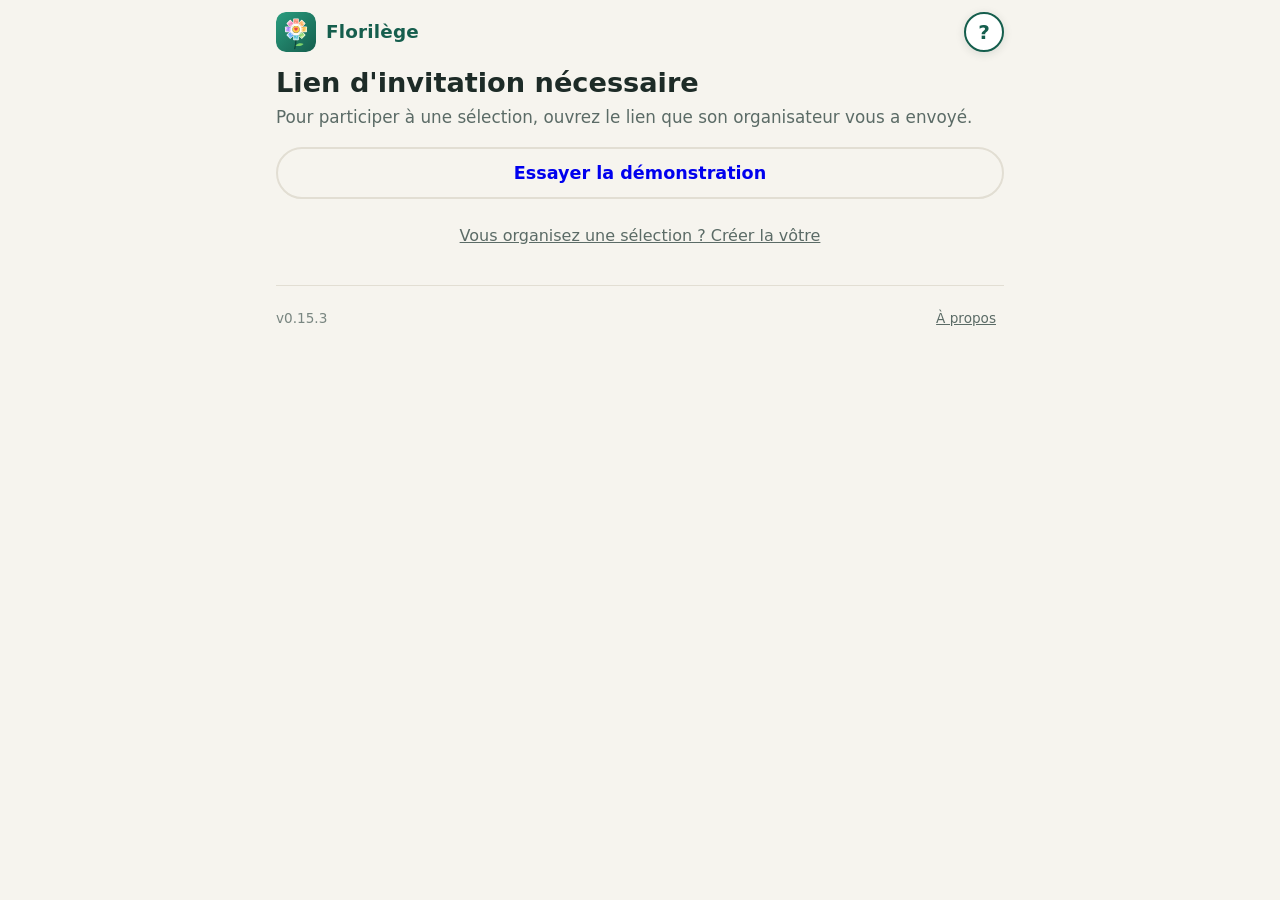
==== index.html @ 790e23e9 "Rechargement automatique quand une nouvelle version est en ligne (v0.15.3) Co-Authored-By: Claude Op" ====
<!doctype html>
<html lang="fr">
<head>
  <meta charset="utf-8">
  <meta name="viewport" content="width=device-width, initial-scale=1, viewport-fit=cover">
  <meta name="robots" content="noindex, nofollow">
  <meta name="theme-color" content="#155e4d">
  <meta name="apple-mobile-web-app-capable" content="yes">
  <meta name="apple-mobile-web-app-title" content="Florilège">
  <meta name="referrer" content="no-referrer">
  <title>Florilège</title>
  <!-- Florilège — © 2026 Cyrille Gindre — CGExcel — Licence MIT + BAL 1.0 (voir LICENSE). -->
  <link rel="icon" href="img/florilege-icone-32.png" sizes="32x32">
  <link rel="icon" href="img/florilege-icone.svg" type="image/svg+xml">
  <link rel="apple-touch-icon" href="img/florilege-icone-192.png">
  <link rel="manifest" href="manifest.json">
  <link rel="stylesheet" href="css/style.css?v=0.15.3">
  <script type="module" src="js/app.js?v=0.15.3"></script>
</head>
<body>
  <div id="app">
    <main class="ecran ecran-chargement">
      <img src="img/florilege-icone.svg" alt="" width="96" height="96" class="logo-chargement">
      <p>Chargement…</p>
    </main>
  </div>
  <noscript>Florilège a besoin de JavaScript pour fonctionner.</noscript>
</body>
</html>
---- css/style.css ----
/* Florilège — feuille de style commune.
   © 2026 Cyrille Gindre — CGExcel — Licence MIT + BAL 1.0 (voir LICENSE).
   Palette issue de l'icône : vert profond, jaune du cœur, rouge cœur, huit teintes des pétales. */

:root {
  --vert-fonce: #155e4d;
  --vert: #2a9d7f;
  --jaune: #ffc94a;
  --rouge: #e8434f;
  --corail: #ff6f61;
  --bleu: #3d8bfd;

  --fond: #f6f4ee;
  --surface: #ffffff;
  --texte: #1d2b27;
  --texte-doux: #5b6b66;
  --bord: #e2ded3;
  --ombre: 0 2px 10px rgba(20, 40, 35, .12);
  --scene: #1b2422;
  --rayon: 16px;
  color-scheme: light dark;
}

@media (prefers-color-scheme: dark) {
  :root {
    --fond: #101615;
    --surface: #1a2321;
    --texte: #eef2f0;
    --texte-doux: #a3b3ae;
    --bord: #2c3835;
    --ombre: 0 2px 10px rgba(0, 0, 0, .5);
    --scene: #0b0f0e;
    --vert: #3cbf9c;
  }
}

* { box-sizing: border-box; }

html, body {
  margin: 0;
  height: 100%;
  background: var(--fond);
  color: var(--texte);
  font: 16px/1.45 system-ui, -apple-system, "Segoe UI", Roboto, sans-serif;
  -webkit-text-size-adjust: 100%;
  overscroll-behavior: none;
}

button { font: inherit; color: inherit; cursor: pointer; touch-action: manipulation; }
button:disabled { cursor: default; opacity: .35; }
:focus-visible { outline: 3px solid var(--jaune); outline-offset: 2px; }
h1 { font-size: 1.7rem; margin: .4em 0 .1em; }
h2 { font-size: 1.1rem; margin: 1.4em 0 .6em; }

.ecran {
  max-width: 760px;
  margin: 0 auto;
  padding: max(12px, env(safe-area-inset-top)) max(16px, env(safe-area-inset-right)) max(12px, env(safe-area-inset-bottom)) max(16px, env(safe-area-inset-left));
}

/* ---------------------------------------------------------------- boutons */

.btn-principal, .btn-secondaire {
  display: block;
  width: 100%;
  min-height: 52px;
  margin: 10px 0;
  border: 0;
  border-radius: 999px;
  font-weight: 700;
  font-size: 1.1rem;
}
.btn-principal { background: var(--vert-fonce); color: #fff; box-shadow: var(--ombre); }
a.btn-principal, a.btn-secondaire { display: flex; align-items: center; justify-content: center; text-decoration: none; box-sizing: border-box; }
.btn-principal:hover { background: #1b725e; }
.btn-principal.grand { min-height: 64px; font-size: 1.3rem; margin: 18px 0; }
.btn-secondaire { background: transparent; border: 2px solid var(--bord); }
@media (prefers-color-scheme: dark) {
  .btn-principal { background: var(--vert); color: #06261f; }
  .btn-principal:hover { background: #4fd1ad; }
}

.btn-lien {
  background: none;
  border: 0;
  padding: 10px 8px;
  min-height: 44px;
  color: var(--texte-doux);
  text-decoration: underline;
}

.btn-icone {
  width: 44px;
  height: 44px;
  flex: none;
  border: 0;
  border-radius: 50%;
  background: transparent;
  font-size: 1.8rem;
  line-height: 1;
}
.btn-icone:hover { background: rgba(127, 127, 127, .15); }

/* ---------------------------------------------------------------- accueil */

.ecran-chargement { min-height: 100dvh; display: grid; place-content: center; text-align: center; color: var(--texte-doux); }
.logo-chargement { animation: pulse 1.4s ease-in-out infinite; }
@keyframes pulse { 50% { transform: scale(.92); opacity: .7; } }

.entete { display: flex; align-items: center; gap: 10px; }
.entete .logo { border-radius: 10px; }
.entete-texte { flex: 1; min-width: 0; }
/* Bouton « ? » : aide, en haut à droite de chaque écran. */
.btn-aide {
  flex: none;
  width: 40px; height: 40px;
  border: 2px solid var(--vert-fonce);
  border-radius: 50%;
  background: var(--surface); color: var(--vert-fonce);
  font-size: 1.25rem; font-weight: 800; line-height: 1;
  box-shadow: var(--ombre);
}
.btn-aide:hover { background: var(--vert-fonce); color: #fff; }
@media (prefers-color-scheme: dark) { .btn-aide { border-color: var(--vert); color: var(--vert); } }
.marque { font-weight: 800; font-size: 1.15rem; color: var(--vert-fonce); letter-spacing: .01em; }
.sous-titre { font-size: .85rem; color: var(--texte-doux); }
@media (prefers-color-scheme: dark) { .marque { color: var(--vert); } }

.organiser { display: block; margin: 14px auto 0; }
.etapes { padding-left: 1.3em; margin: 16px 0; }
.etapes li { margin: 10px 0; }
.etapes a { color: var(--vert); font-weight: 600; }
.lien-demo { display: grid; place-items: center; text-decoration: none; margin-top: 18px; }
.pas-moi { font-size: .85rem; font-weight: 400; margin-left: 6px; padding: 4px 6px; min-height: 32px; vertical-align: middle; }
.identification { margin-top: 18px; }
.identification input {
  width: 100%;
  min-height: 56px;
  padding: 0 18px;
  border: 2px solid var(--bord);
  border-radius: 999px;
  background: var(--surface);
  color: var(--texte);
  font: inherit;
  font-size: 1.2rem;
}
.identification input:focus { outline: none; border-color: var(--vert); }
.identification input + input { margin-top: 10px; }
.phrase { margin: 0; color: var(--texte-doux); font-size: 1.05rem; }
.tout-fini { padding: 16px; border-radius: var(--rayon); background: var(--surface); box-shadow: var(--ombre); text-align: center; margin: 18px 0; }

.jauge { margin: 6px 0 4px; }
.jauge-texte { font-size: .95rem; margin-bottom: 6px; }
.jauge-barre { height: 12px; border-radius: 999px; background: var(--bord); overflow: hidden; }
.jauge-barre span {
  display: block;
  height: 100%;
  border-radius: inherit;
  background: linear-gradient(90deg, #ff6f61, #ff9a3d, #f4a623, #5cbf4a, #22a8c4, #3d8bfd, #8e5cf7, #e85aa7);
  background-size: 760px 100%;
  transition: width .6s ease;
}

.badges { display: flex; flex-wrap: wrap; align-items: center; gap: 8px; margin-top: 12px; }
.badges-titre { font-size: .9rem; color: var(--texte-doux); margin-right: 4px; }
.badge {
  width: 44px; height: 44px;
  padding: 0;
  display: grid; place-items: center;
  border-radius: 50%;
  background: var(--surface);
  border: 2px dashed var(--bord);
  font-size: 1.2rem;
  filter: grayscale(1);
  opacity: .45;
}
.badge.obtenu { filter: none; opacity: 1; border: 2px solid var(--jaune); }

/* Carte des ensembles : tuiles qui se colorient au fil de la progression. */
.carte {
  display: grid;
  grid-template-columns: repeat(auto-fill, minmax(140px, 1fr));
  gap: 12px;
}
.tuile {
  position: relative;
  display: flex;
  flex-direction: column;
  padding: 0 0 10px;
  border: 3px solid transparent;
  border-radius: var(--rayon);
  background: var(--surface);
  box-shadow: var(--ombre);
  text-align: left;
  overflow: hidden;
  transition: transform .15s;
}
.tuile:hover { transform: translateY(-2px); }
.tuile[data-statut="encours"] { border-color: var(--teinte); }
.tuile[data-statut="termine"] { border-color: var(--teinte); background: color-mix(in srgb, var(--teinte) 18%, var(--surface)); }
.tuile-image { position: relative; display: block; aspect-ratio: 4 / 3; background: var(--bord); overflow: hidden; }
.tuile-image img { position: absolute; inset: 0; width: 100%; height: 100%; object-fit: cover; display: block; }
.tuile[data-statut="vide"] .tuile-image img { filter: grayscale(.85) brightness(1.05); opacity: .8; }
.tuile-nom { padding: 8px 10px 4px; font-weight: 600; font-size: .95rem; line-height: 1.25; }
.tuile-barre { margin: 0 10px; height: 6px; border-radius: 999px; background: var(--bord); overflow: hidden; }
.tuile-barre span { display: block; height: 100%; background: var(--teinte); }
.tuile-etat { padding: 4px 10px 0; font-size: .8rem; color: var(--texte-doux); }
.tuile-coche {
  position: absolute; top: 8px; right: 8px;
  width: 30px; height: 30px; border-radius: 50%;
  display: grid; place-items: center;
  background: var(--teinte); color: #fff; font-weight: 800;
  box-shadow: var(--ombre);
}

.pied {
  display: flex; flex-wrap: wrap; align-items: center; justify-content: space-between; gap: 8px;
  margin-top: 28px; padding-top: 10px;
  border-top: 1px solid var(--bord);
  font-size: .85rem; color: var(--texte-doux);
}
.version { color: var(--texte-doux); opacity: .8; }
.synchro:not(:empty)::after { content: ' · '; color: var(--texte-doux); }
.synchro[data-statut="attente"] { color: #b7791f; }
.synchro[data-statut="horsligne"] { color: var(--rouge); }

/* ---------------------------------------------------------------- examen d'un ensemble */

.ecran-tri {
  height: 100dvh;
  display: flex;
  flex-direction: column;
  padding-bottom: max(10px, env(safe-area-inset-bottom));
  overflow: hidden;
}
.tri-entete { display: flex; align-items: center; gap: 8px; }
.tri-entete .selecteur-mode { margin-top: 0; flex: 0 1 300px; }
/* Téléphone : bouton Accueil réduit à 🏠 pour garder le nom de l'ensemble et les modes sur une seule ligne. */
@media (max-width: 560px) {
  .libelle-accueil { display: none; }
  .btn-accueil { padding: 0 6px; }
  .icone-mode { display: none; }
  .tri-entete .selecteur-mode { flex: 0 1 220px; }
  .tri-entete .selecteur-mode button { font-size: .82rem; padding: 0 4px; }
  .ligne-modes { gap: 0 12px; }
  .option-tri { font-size: .85rem; }
}
.tri-entete .selecteur-mode button { padding: 0 8px; }

.tri-infos { flex: 1; min-width: 0; }
.tri-titre { font-weight: 700; white-space: nowrap; overflow: hidden; text-overflow: ellipsis; }
.tri-compteur { font-size: .85rem; color: var(--texte-doux); font-variant-numeric: tabular-nums; }
.btn-accueil {
  flex: none;
  min-height: 44px;
  padding: 0 14px;
  border: 0;
  border-radius: 999px;
  background: var(--vert-fonce);
  color: #fff;
  font-weight: 700;
  white-space: nowrap;
  box-shadow: var(--ombre);
}
.btn-accueil:hover { background: #1b725e; }
.btn-accueil { display: flex; align-items: center; gap: 8px; padding: 0 14px 0 6px; }
.logo-accueil { border-radius: 8px; flex: none; }
@media (prefers-color-scheme: dark) { .btn-accueil { background: var(--vert); color: #06261f; } }

/* Sélecteur des trois modes d'affichage */
.ligne-modes { display: flex; flex-wrap: wrap; align-items: center; gap: 0 16px; margin-top: 4px; }
.option-tri {
  display: flex; align-items: center; gap: 6px;
  min-height: 40px;
  font-size: .9rem; font-weight: 600; color: var(--texte-doux);
  white-space: nowrap; cursor: pointer;
}
.option-tri[hidden] { display: none; }
.option-tri input { width: 20px; height: 20px; accent-color: var(--vert-fonce); }
.selecteur-mode {
  display: flex;
  margin-top: 10px;
  padding: 3px;
  border-radius: 999px;
  background: var(--bord);
}
.selecteur-mode button {
  flex: 1;
  min-height: 40px;
  padding: 0 6px;
  border: 0;
  border-radius: 999px;
  background: transparent;
  font-size: .9rem;
  font-weight: 600;
  white-space: nowrap;
  color: var(--texte-doux);
}
.selecteur-mode button[aria-selected="true"] { background: var(--surface); color: var(--texte); box-shadow: var(--ombre); }
.tri-stats { display: flex; flex-wrap: wrap; gap: 6px; margin-top: 8px; }
.pilule {
  padding: 3px 10px;
  border-radius: 999px;
  background: var(--surface);
  box-shadow: var(--ombre);
  font-size: .9rem;
  font-weight: 700;
  font-variant-numeric: tabular-nums;
  white-space: nowrap;
}
.pilule.plein { background: var(--jaune); color: #3a2a00; }
.pilule.discrete { background: transparent; box-shadow: none; color: var(--texte-doux); font-weight: 500; }

.barre-progression { height: 5px; margin: 8px 0 10px; border-radius: 999px; background: var(--bord); overflow: hidden; flex: none; }
.barre-progression span { display: block; height: 100%; background: var(--vert); transition: width .25s; }

.tri-corps { flex: 1; min-height: 0; display: flex; flex-direction: column; }
.vue-photo { flex: 1; min-height: 0; display: flex; flex-direction: column; }
.scene-cadre { position: relative; flex: 1; min-height: 0; }
.scene {
  position: absolute;
  inset: 0;
  overflow: hidden;
  touch-action: none;
  user-select: none;
  -webkit-user-select: none;
  -webkit-touch-callout: none;
}

/* Une photo du défilement ; taille et position calculées par tri.js. */
.defil {
  position: absolute;
  left: 50%;
  top: 50%;
  transition: transform var(--duree, .3s) cubic-bezier(.2, .8, .3, 1), width var(--duree, .3s), height var(--duree, .3s), opacity .3s, filter .3s;
  will-change: transform;
  cursor: pointer;
}
.defil.centre { cursor: zoom-in; }
.scene.glisse .defil, .defil.nouvelle { transition: none; }
.defil.nouvelle { opacity: 0; }
.defil.part { opacity: 0; pointer-events: none; }
.defil[data-distance="1"] { filter: brightness(.8); opacity: .95; }
.defil[data-distance="2"] { filter: brightness(.65); opacity: .85; }
.defil[data-distance="3"] { filter: brightness(.5); opacity: .7; }
.defil.secoue .cadre { animation: secoue .4s; }
.defil.pulse .cadre { animation: pulse-choix .35s; }
@keyframes secoue { 20%, 60% { transform: translateX(-10px); } 40%, 80% { transform: translateX(10px); } }
@keyframes pulse-choix { 40% { transform: scale(1.04); } }

.cadre {
  position: relative;
  width: 100%;
  height: 100%;
  border-radius: 12px;
  overflow: hidden;
  background: var(--scene);
  box-shadow: 0 8px 30px rgba(0, 0, 0, .3);
  --o-haut: 0; --o-bas: 0;
}
.cadre img { width: 100%; height: 100%; object-fit: cover; display: block; pointer-events: none; transition: opacity .2s, filter .2s; }
/* Pourtour de couleur selon le choix : rouge = gardée, doré = coup de cœur, gris = écartée. */
.defil[data-valeur="1"] .cadre { box-shadow: 0 0 0 6px var(--rouge), 0 8px 30px rgba(0, 0, 0, .3); }
.defil[data-valeur="2"] .cadre { box-shadow: 0 0 0 6px var(--jaune), 0 8px 30px rgba(0, 0, 0, .3); }
.defil[data-valeur="0"] .cadre { box-shadow: 0 0 0 6px #8a9590, 0 8px 30px rgba(0, 0, 0, .3); }
.defil:not(.centre) .cadre { box-shadow: 0 4px 14px rgba(0, 0, 0, .3); }
.defil:not(.centre)[data-valeur="1"] .cadre { box-shadow: 0 0 0 4px var(--rouge); }
.defil:not(.centre)[data-valeur="2"] .cadre { box-shadow: 0 0 0 4px var(--jaune); }
.defil:not(.centre)[data-valeur="0"] .cadre { box-shadow: 0 0 0 4px #8a9590; }
.defil[data-valeur="0"] img { opacity: .55; filter: grayscale(.8); }
.defil.centre[data-valeur="0"] img { opacity: .75; filter: grayscale(1); }

/* Pastille du choix (· / ❤️ / ⭐ / ✖️) en haut à gauche : la toucher change le choix. */
.choix {
  position: absolute; top: 6px; left: 6px;
  width: 48px; height: 48px;
  padding: 0;
  display: grid; place-items: center;
  border: 0;
  border-radius: 50%;
  background: rgba(255, 255, 255, .92);
  color: #555;
  font-size: 1.4rem;
  line-height: 1;
  box-shadow: 0 1px 4px rgba(0, 0, 0, .3);
}
.choix:active { transform: scale(.85); }
.defil[data-valeur=""] .choix { background: rgba(255, 255, 255, .6); }
.defil[data-valeur="2"] .choix { background: #fff3c4; box-shadow: 0 0 0 3px var(--jaune), 0 1px 4px rgba(0, 0, 0, .3); }
.defil:not(.centre) .choix { transform: scale(.55); transform-origin: top left; pointer-events: none; }
.defil:not(.centre)[data-valeur=""] .choix { display: none; }

.tampon {
  position: absolute;
  left: 50%;
  padding: 6px 14px;
  border: 4px solid currentColor;
  border-radius: 10px;
  background: rgba(255, 255, 255, .88);
  font-weight: 900;
  font-size: clamp(1rem, 4vw, 1.6rem);
  text-transform: uppercase;
  white-space: nowrap;
  pointer-events: none;
}
.tampon-haut { top: 18px; color: var(--rouge); transform: translateX(-50%) rotate(-6deg); opacity: var(--o-haut); }
.tampon-bas { bottom: 18px; color: #4a5753; transform: translateX(-50%) rotate(6deg); opacity: var(--o-bas); }

.nav-photo {
  position: absolute; top: 50%; z-index: 20;
  width: 44px; height: 64px;
  border: 0;
  border-radius: 12px;
  background: rgba(0, 0, 0, .35);
  color: #fff;
  font-size: 2rem;
  line-height: 1;
  transform: translateY(-50%);
  opacity: .75;
}
.nav-photo:hover { opacity: 1; }
.nav-photo.gauche { left: 0; }
.nav-photo.droite { right: 0; }

.tri-actions {
  display: flex;
  align-items: center;
  justify-content: center;
  gap: clamp(10px, 5vw, 26px);
  padding-top: 12px;
  flex: none;
}
.btn-rond {
  width: 66px; height: 66px;
  flex: none;
  border: 0;
  border-radius: 50%;
  background: var(--surface);
  box-shadow: var(--ombre);
  font-size: 1.8rem;
  line-height: 1;
  transition: transform .1s;
}
.btn-rond:active { transform: scale(.9); }
.btn-rond.petit { width: 48px; height: 48px; font-size: 1.3rem; }
.btn-rond.etoile-bas { color: #b9b9b9; font-size: 2rem; }
.btn-rond.etoile-bas.doree { color: #ffc94a; box-shadow: var(--ombre), inset 0 0 0 3px color-mix(in srgb, var(--jaune) 55%, transparent); }
.btn-rond.garde { box-shadow: var(--ombre), inset 0 0 0 3px color-mix(in srgb, var(--rouge) 35%, transparent); }

.scene-vide {
  position: absolute; inset: 0;
  display: grid; place-content: center; justify-items: center;
  padding: 16px;
  text-align: center; color: var(--texte-doux);
}
.scene-vide[hidden] { display: none; }
.scene-vide .btn-secondaire { width: auto; padding: 0 20px; }

/* « C'est la dernière photo » : au milieu de la photo, puis s'efface. */
.message-bout, .visionneuse-message {
  position: absolute; left: 50%; top: 50%; z-index: 25;
  padding: 10px 18px;
  border-radius: 999px;
  background: rgba(0, 0, 0, .7); color: #fff;
  font-weight: 700;
  transform: translate(-50%, -50%) scale(.9);
  opacity: 0;
  pointer-events: none;
  transition: opacity .25s, transform .25s;
}
.message-bout.visible, .visionneuse-message.visible { opacity: 1; transform: translate(-50%, -50%) scale(1); }

/* Fin d'ensemble : bandeau qui monte puis s'estompe, sans bloquer l'écran. */
.fin-bandeau {
  position: fixed;
  left: 50%; top: calc(env(safe-area-inset-top) + 150px);
  z-index: 35; /* au-dessus de la visionneuse */
  width: min(460px, calc(100% - 32px));
  display: flex; align-items: center; gap: 12px;
  padding: 10px 12px;
  border-radius: 18px;
  background: var(--surface);
  box-shadow: 0 10px 34px rgba(0, 0, 0, .35);
  transform: translateX(-50%);
  animation: monte .45s cubic-bezier(.2, .8, .3, 1.2);
  transition: opacity 1.2s, transform 1.2s;
}
.fin-bandeau.estompe { opacity: 0; transform: translate(-50%, 20px); pointer-events: none; }
.fin-bandeau .fin-icone { font-size: 1.9rem; flex: none; }
.fin-texte { flex: 1; min-width: 0; font-size: .9rem; line-height: 1.3; }
.fin-texte span { color: var(--texte-doux); }
.fin-resume { margin-top: 2px; font-weight: 600; }
.btn-principal.petit { width: auto; min-height: 44px; margin: 0; padding: 0 14px; font-size: .95rem; flex: none; }
@keyframes monte { from { opacity: 0; transform: translate(-50%, 60px); } }
.fin-icone { animation: eclot .6s cubic-bezier(.2, .8, .3, 1.5); }
@keyframes apparait { from { opacity: 0; } }
@keyframes eclot { from { transform: scale(0) rotate(-90deg); } }

/* ---------------------------------------------------------------- imagettes */

.vue-grille { flex: 1; min-height: 0; display: flex; flex-direction: column; }
.grille-defil { flex: 1; min-height: 0; overflow-y: auto; padding: 6px 6px 12px; }
.btn-rond:disabled { opacity: .35; cursor: default; }
.selection-compte[hidden], .btn-selection[hidden] { display: none; }
.vue-grille .aide-grille { color: var(--texte-doux); font-size: .9rem; margin: 4px 0 10px; }
.grille-revue {
  display: grid;
  grid-template-columns: repeat(auto-fill, minmax(100px, 1fr));
  gap: 8px;
}
.vignette {
  position: relative;
  aspect-ratio: 1;
  border: 5px solid transparent;
  border-radius: 10px;
  background: var(--bord);
  overflow: hidden;
}
.vignette .ouvrir { display: block; width: 100%; height: 100%; padding: 0; border: 0; background: none; }
.vignette img { width: 100%; height: 100%; object-fit: cover; display: block; }
.vignette[data-valeur="0"] { border-color: #8a9590; }
.vignette[data-valeur="0"] img { opacity: .45; filter: grayscale(.7); }
.vignette[data-valeur="1"] { border-color: var(--rouge); }
.vignette[data-valeur="2"] { border-color: var(--jaune); }
.vignette.courante { outline: 3px solid var(--vert); outline-offset: 2px; }
.etoile-mini {
  position: absolute; top: 4px; right: 6px;
  color: #ffc94a; font-size: 1.3rem;
  text-shadow: 0 0 4px rgba(0, 0, 0, .6);
  pointer-events: none;
  display: none;
}
.vignette[data-valeur="2"] .etoile-mini { display: block; }
.pastille {
  position: absolute; right: 4px; bottom: 4px;
  min-width: 40px; height: 40px; padding: 0 4px;
  display: grid; place-items: center;
  border: 0;
  border-radius: 999px;
  background: rgba(255, 255, 255, .92);
  color: #333;
  font-size: 1.1rem;
  box-shadow: 0 1px 4px rgba(0, 0, 0, .3);
}

/* Sélection multiple */
.grille-revue { user-select: none; -webkit-user-select: none; -webkit-touch-callout: none; }
.vignette .ouvrir img { -webkit-touch-callout: none; }
.coche {
  position: absolute; top: 4px; left: 4px;
  width: 30px; height: 30px;
  display: none; place-items: center;
  border-radius: 50%;
  background: var(--bleu); color: #fff;
  font-weight: 800;
  box-shadow: 0 1px 4px rgba(0, 0, 0, .4);
  pointer-events: none;
}
.vignette.choisie { outline: 4px solid var(--bleu); outline-offset: 2px; }
.vignette.choisie .coche { display: grid; }
.vignette.choisie img { filter: brightness(.8); }
.grille-revue.en-selection .vignette:not(.choisie) img { opacity: .8; }
.selection-compte {
  min-width: 34px; height: 34px; padding: 0 8px;
  display: grid; place-items: center;
  border-radius: 999px;
  background: var(--bleu); color: #fff;
  font-weight: 800; font-size: .95rem;
}
.btn-selection {
  width: 44px; height: 44px; flex: none;
  border: 0; border-radius: 50%;
  background: var(--fond);
  font-size: 1.3rem; line-height: 1;
}
.btn-selection.annuler { background: transparent; color: var(--texte-doux); }

.vignette[data-valeur=""] .pastille { min-width: 34px; height: 34px; background: rgba(255, 255, 255, .55); color: #555; }

/* ---------------------------------------------------------------- visionneuse */

.zoom {
  position: fixed; inset: 0; z-index: 30;
  background: #000;
  touch-action: none;
  overflow: hidden;
  cursor: zoom-out; /* un clic revient à l'écran précédent */
  animation: apparait .2s;
}
.zoom { display: grid; place-items: center; container-type: size; }
.zoom-cadre {
  --ratio: 4 / 3;
  width: min(calc(100cqw - 16px), calc((100cqh - 16px) * var(--ratio)));
  aspect-ratio: var(--ratio);
  transform-origin: center;
}
/* Pourtour de couleur selon le choix, comme en mode photo. */
.zoom-cadre[data-valeur="1"] { box-shadow: 0 0 0 6px var(--rouge); }
.zoom-cadre[data-valeur="2"] { box-shadow: 0 0 0 6px var(--jaune); }
.zoom-cadre[data-valeur="0"] { box-shadow: 0 0 0 6px #8a9590; }
.zoom-cadre[data-valeur="0"] img { opacity: .75; filter: grayscale(1); }
.zoom img {
  width: 100%; height: 100%;
  object-fit: contain;
  display: block;
  user-select: none;
  -webkit-user-select: none;
  pointer-events: none;
}
.visionneuse-fermer {
  position: absolute;
  top: max(10px, env(safe-area-inset-top)); right: max(10px, env(safe-area-inset-right));
  background: rgba(0, 0, 0, .55); color: #fff;
  font-size: 1.4rem;
}
.visionneuse-haut {
  position: absolute;
  top: max(14px, env(safe-area-inset-top)); left: max(14px, env(safe-area-inset-left));
  right: 70px;
  display: flex; flex-wrap: wrap; align-items: center; gap: 8px;
  pointer-events: none;
}
.visionneuse-option {
  display: flex; align-items: center; gap: 6px;
  padding: 6px 12px;
  border-radius: 999px;
  background: rgba(0, 0, 0, .55); color: #fff;
  font-weight: 700;
  pointer-events: auto; cursor: pointer;
}
.visionneuse-option input { width: 18px; height: 18px; margin: 0; }
.visionneuse-choix, .visionneuse-compteur {
  padding: 6px 12px;
  border-radius: 999px;
  background: rgba(0, 0, 0, .55); color: #fff;
  font-weight: 700;
  font-variant-numeric: tabular-nums;
}
.visionneuse-bas {
  position: absolute;
  left: 50%; bottom: max(14px, env(safe-area-inset-bottom));
  transform: translateX(-50%);
  width: min(560px, calc(100% - 24px));
  display: flex; flex-direction: column; align-items: center; gap: 8px;
}
.visionneuse-curseur { width: 100%; }
.visionneuse-barre {
  display: flex; gap: 10px;
  padding: 6px;
  border-radius: 999px;
  background: rgba(0, 0, 0, .45);
}
.btn-visionneuse {
  width: 52px; height: 52px;
  border: 0;
  border-radius: 50%;
  background: rgba(255, 255, 255, .15);
  color: #fff;
  font-size: 1.5rem;
  line-height: 1;
}
.btn-visionneuse:hover { background: rgba(255, 255, 255, .3); }
.btn-visionneuse.fleche { font-size: 2rem; }
.btn-visionneuse.etoile-visionneuse { color: #d4d4d4; font-size: 1.8rem; }
.btn-visionneuse.etoile-visionneuse.doree { color: #ffc94a; text-shadow: 0 0 10px rgba(255, 201, 74, .8); }

/* ---------------------------------------------------------------- notifications, confettis, à propos */

#notification {
  position: fixed; left: 50%; bottom: max(24px, env(safe-area-inset-bottom));
  z-index: 40;
  max-width: calc(100% - 32px);
  padding: 12px 18px;
  border-radius: 14px;
  background: #1d2b27; color: #fff;
  box-shadow: 0 6px 24px rgba(0, 0, 0, .3);
  transform: translate(-50%, 150%);
  opacity: 0;
  transition: transform .3s, opacity .3s;
  text-align: center;
}
#notification.visible { transform: translate(-50%, 0); opacity: 1; }

.confettis { position: fixed; inset: 0; z-index: 36; pointer-events: none; overflow: hidden; }
.confettis i {
  position: absolute; left: 50%; top: 45%;
  width: 10px; height: 14px;
  border-radius: 2px;
  background: var(--c);
  animation: confetti var(--d) cubic-bezier(.15, .7, .4, 1) forwards;
}
@keyframes confetti {
  to { transform: translate(var(--dx), calc(var(--dy) + 40vh)) rotate(var(--r)); opacity: 0; }
}

.apropos {
  width: min(440px, calc(100% - 32px));
  border: 0;
  border-radius: 22px;
  padding: 24px;
  background: var(--surface);
  color: var(--texte);
  text-align: center;
  box-shadow: 0 12px 40px rgba(0, 0, 0, .35);
}
.apropos::backdrop { background: rgba(10, 20, 18, .55); }
.apropos h2 { margin: .3em 0; font-size: 1.5rem; }
.apropos a { color: var(--vert); }
.apropos .licence { font-size: .9rem; color: var(--texte-doux); }
.apropos .demo { font-size: .85rem; padding: 8px; border-radius: 10px; background: color-mix(in srgb, var(--jaune) 25%, transparent); }

.diagnostic {
  position: fixed; left: 4px; top: 4px; z-index: 50;
  margin: 0; padding: 6px 8px;
  border-radius: 8px;
  background: rgba(0, 0, 0, .75); color: #9f9;
  font: 11px/1.4 ui-monospace, monospace;
  pointer-events: none;
}

/* Ascenseur horizontal (position dans l'ensemble) */
.curseur-photos {
  width: 100%;
  margin: 10px 0 0;
  accent-color: var(--vert);
  height: 28px;
  cursor: pointer;
  flex: none;
}
.curseur-photos[hidden] { display: none; }

/* Photo en cours de chargement ou indisponible */
.defil:not(.chargee) .cadre::after, .zoom.chargement::after {
  content: 'Chargement…';
  position: absolute; left: 50%; top: 50%;
  transform: translate(-50%, -50%);
  padding: 6px 12px;
  border-radius: 999px;
  background: rgba(0, 0, 0, .55); color: #fff;
  font-size: .9rem;
  white-space: nowrap;
  pointer-events: none;
  animation: clignote 1.4s ease-in-out infinite;
}
.defil:not(.centre):not(.chargee) .cadre::after { content: '…'; }
.defil.echec .cadre::after { content: 'Image indisponible'; animation: none; }
@keyframes clignote { 50% { opacity: .5; } }

@media (prefers-reduced-motion: reduce) {
  *, *::before, *::after { animation-duration: .01ms !important; transition-duration: .01ms !important; }
}

/* ---------------------------------------------------------------- PC */

@media (min-width: 700px) {
  .ecran-tri { max-width: 1400px; }
  .btn-principal.grand { max-width: 360px; }
}

/* ---------------------------------------------------------------- aide « ? » : mode d'emploi, tutoriel, à propos */

.aide {
  width: min(560px, calc(100% - 24px));
  max-height: min(720px, calc(100dvh - 24px));
  padding: 0;
  border: 0;
  border-radius: 22px;
  background: var(--surface);
  color: var(--texte);
  box-shadow: 0 12px 40px rgba(0, 0, 0, .35);
  overflow: hidden;
}
.aide[open] { display: flex; flex-direction: column; }
.aide::backdrop { background: rgba(10, 20, 18, .55); }
.aide-haut { display: flex; align-items: center; gap: 8px; padding: 12px 12px 8px; border-bottom: 1px solid var(--bord); }
.aide-onglets { flex: 1; display: flex; padding: 3px; border-radius: 999px; background: var(--bord); }
.aide-onglets button {
  flex: 1; min-height: 38px; padding: 0 6px;
  border: 0; border-radius: 999px; background: transparent;
  font-size: .88rem; font-weight: 600; color: var(--texte-doux); white-space: nowrap;
}
.aide-onglets button[aria-selected="true"] { background: var(--surface); color: var(--texte); box-shadow: var(--ombre); }
.aide-haut form { margin: 0; }
.btn-aide-fermer { width: 38px; height: 38px; border: 0; border-radius: 50%; background: transparent; font-size: 1.2rem; color: var(--texte-doux); }
.aide-corps { overflow-y: auto; padding: 14px 18px 20px; }
.aide-texte { font-size: .95rem; line-height: 1.45; }
.aide-rubrique h3 { margin: 16px 0 4px; font-size: 1rem; color: var(--vert-fonce); }
@media (prefers-color-scheme: dark) { .aide-rubrique h3 { color: var(--vert); } }
.aide-rubrique ul { margin: 0; padding-left: 20px; }
.aide-rubrique li { margin: 3px 0; }
.aide-apropos { text-align: center; }
.aide-apropos h3 { margin: .2em 0; font-size: 1.4rem; }
.aide-apropos a { color: var(--vert); }
.aide-apropos .licence { font-size: .9rem; color: var(--texte-doux); }
.aide-apropos .demo { font-size: .85rem; padding: 8px; border-radius: 10px; background: color-mix(in srgb, var(--jaune) 25%, transparent); }

/* Tutoriel : un petit dessin animé par étape. */
.tuto { text-align: center; }
.tuto-zone h3 { margin: 12px 0 4px; }
.tuto-zone p { margin: 0 auto; max-width: 420px; min-height: 3.2em; color: var(--texte-doux); }
.tuto-dessin {
  position: relative;
  height: 190px;
  border-radius: 16px;
  background: var(--scene);
  overflow: hidden;
  display: grid; place-items: center;
}
.tuto-photo { display: block; width: 100%; height: 100%; border-radius: 8px; background: linear-gradient(#8fd3f4 0 45%, #6cbf6a 45% 70%, #3f8f4b 70%); }
.tuto-photo.p2, .tuto-mini.p2 { background: linear-gradient(#fbc2a4 0 50%, #c86b5a 50% 75%, #8b3f3a 75%); }
.tuto-photo.p3, .tuto-mini.p3 { background: linear-gradient(#e0c3fc 0 50%, #8e7cc3 50%); }
.tuto-mini.p4 { background: linear-gradient(#fff1a8 0 40%, #f4a623 40%); }
.tuto-mini.p5 { background: linear-gradient(#a8e6cf 0 55%, #3d8b6d 55%); }
.tuto-mini.p6 { background: linear-gradient(#cfd9df 0 50%, #6f86a0 50%); }
.tuto-mini.p1 { background: linear-gradient(#8fd3f4 0 45%, #6cbf6a 45%); }
.tuto-scene { position: relative; width: 100%; height: 100%; }
.tuto-carte {
  position: absolute; left: 50%; top: 50%;
  width: 120px; height: 90px; margin: -45px 0 0 -60px;
  border-radius: 10px; box-shadow: 0 4px 14px rgba(0, 0, 0, .4);
}
.tuto-scene > .tuto-photo { position: absolute; left: 50%; top: 50%; width: 80px; height: 60px; margin: -30px 0 0 80px; opacity: .6; }
.tuto-pastille {
  position: absolute; top: 5px; left: 5px;
  width: 26px; height: 26px; display: grid; place-items: center;
  border-radius: 50%; background: rgba(255, 255, 255, .9); font-size: .85rem; color: #555;
}
.tuto-doigt { position: absolute; left: 50%; top: 50%; font-size: 2rem; margin: 10px 0 0 -6px; filter: drop-shadow(0 2px 3px rgba(0, 0, 0, .5)); }
.tuto-symbole { position: absolute; left: 50%; top: 18px; font-size: 1.8rem; margin-left: -.5em; opacity: 0; }
.tuto-dessin * { animation-duration: 2.4s; animation-iteration-count: infinite; animation-timing-function: ease-in-out; }

.anim-gauche .tuto-carte { animation-name: tuto-gauche-carte; }
.anim-gauche .tuto-scene > .tuto-photo { animation-name: tuto-gauche-suivante; }
.anim-gauche .tuto-doigt { animation-name: tuto-gauche-doigt; }
@keyframes tuto-gauche-carte { 0%, 20% { transform: none; } 60%, 100% { transform: translateX(-140px) scale(.7); opacity: .5; } }
@keyframes tuto-gauche-suivante { 0%, 20% { transform: none; } 60%, 100% { transform: translateX(-140px) scale(1.5); opacity: 1; } }
@keyframes tuto-gauche-doigt { 0%, 20% { transform: none; opacity: 1; } 60% { transform: translateX(-110px); opacity: 1; } 80%, 100% { transform: translateX(-110px); opacity: 0; } }

.anim-haut .tuto-carte { animation-name: tuto-haut-carte; }
.anim-haut .tuto-doigt { animation-name: tuto-haut-doigt; }
.anim-haut .tuto-symbole, .anim-bas .tuto-symbole, .anim-etoile .tuto-symbole { animation-name: tuto-symbole; }
@keyframes tuto-haut-carte { 0%, 15% { transform: none; box-shadow: 0 4px 14px rgba(0, 0, 0, .4); } 45% { transform: translateY(-40px); } 70%, 100% { transform: none; box-shadow: 0 0 0 5px #e5484d; } }
@keyframes tuto-haut-doigt { 0%, 15% { transform: none; opacity: 1; } 45% { transform: translateY(-50px); opacity: 1; } 60%, 100% { transform: translateY(-50px); opacity: 0; } }
@keyframes tuto-symbole { 0%, 40% { opacity: 0; transform: scale(.5); } 55% { opacity: 1; transform: scale(1.3); } 80% { opacity: 1; transform: scale(1); } 100% { opacity: 0; } }

.anim-bas .tuto-carte { animation-name: tuto-bas-carte; }
.anim-bas .tuto-doigt { animation-name: tuto-bas-doigt; }
.anim-bas .tuto-symbole { top: auto; bottom: 14px; }
@keyframes tuto-bas-carte { 0%, 15% { transform: none; filter: none; } 45% { transform: translateY(40px); } 70%, 100% { transform: none; filter: grayscale(1) opacity(.7); box-shadow: 0 0 0 5px #8a9590; } }
@keyframes tuto-bas-doigt { 0%, 15% { transform: none; opacity: 1; } 45% { transform: translateY(45px); opacity: 1; } 60%, 100% { transform: translateY(45px); opacity: 0; } }

.anim-etoile .tuto-doigt { animation-name: tuto-tape; }
.anim-etoile .tuto-carte { animation-name: tuto-etoile-carte; }
@keyframes tuto-tape { 0%, 25% { transform: none; } 35% { transform: scale(.8); } 45%, 100% { transform: none; } }
@keyframes tuto-etoile-carte { 0%, 35% { box-shadow: 0 4px 14px rgba(0, 0, 0, .4); } 50%, 100% { box-shadow: 0 0 0 5px #f4c430; } }

.anim-pastille .tuto-doigt { left: 50%; top: 50%; margin: -42px 0 0 -62px; animation-name: tuto-tape; animation-duration: 1.2s; }
.anim-pastille .tuto-pastille { animation-name: tuto-pastille; animation-duration: 1.2s; }
@keyframes tuto-pastille { 0%, 30% { transform: none; } 40% { transform: scale(1.35); } 60%, 100% { transform: none; } }

.anim-grand .tuto-carte { animation-name: tuto-grand; }
.anim-grand .tuto-doigt { animation-name: tuto-tape; }
@keyframes tuto-grand { 0%, 30% { transform: none; } 50%, 75% { transform: scale(1.9); } 95%, 100% { transform: none; } }

.tuto-grille { position: relative; display: grid; grid-template-columns: repeat(3, 56px); gap: 8px; }
.tuto-mini { display: block; height: 42px; border-radius: 6px; }
.anim-imagettes .tuto-mini.p2 { animation-name: tuto-choisie; }
.anim-imagettes .tuto-mini.p4 { animation-name: tuto-choisie; animation-delay: .6s; }
.anim-imagettes .tuto-doigt { margin: -14px 0 0 -10px; animation-name: tuto-imagettes-doigt; }
@keyframes tuto-choisie { 0%, 20% { outline: 0 solid #3d8bfd; } 30%, 90% { outline: 3px solid #3d8bfd; outline-offset: 2px; } 100% { outline: 0 solid #3d8bfd; } }
@keyframes tuto-imagettes-doigt { 0% { transform: translate(0, -20px); } 25% { transform: translate(0, -20px); } 50%, 100% { transform: translate(-60px, 30px); } }

.tuto-retenues { color: #fff; font-weight: 700; }
.tuto-case { display: inline-grid; place-items: center; width: 22px; height: 22px; border-radius: 4px; background: #fff; color: var(--vert-fonce); animation-name: tuto-case; }
@keyframes tuto-case { 0%, 30% { color: transparent; } 40%, 100% { color: var(--vert-fonce); } }
.tuto-rangee { display: flex; gap: 10px; margin-top: 14px; justify-content: center; }
.tuto-rangee .tuto-photo { width: 70px; height: 52px; }
.anim-retenues .tuto-rangee .p2 { animation-name: tuto-disparait; }
@keyframes tuto-disparait { 0%, 35% { opacity: 1; width: 70px; } 55%, 100% { opacity: 0; width: 0; } }

.tuto-fin { font-size: 4rem; animation-name: eclot; animation-iteration-count: 1; }

.tuto-points { display: flex; justify-content: center; gap: 8px; margin: 12px 0; }
.tuto-point { width: 12px; height: 12px; padding: 0; border: 0; border-radius: 50%; background: var(--bord); }
.tuto-point.actif { background: var(--vert-fonce); transform: scale(1.25); }
.tuto-nav { display: flex; gap: 10px; }
.tuto-nav .tuto-btn { margin: 0; min-height: 46px; font-size: 1rem; }
.tuto-btn:disabled { opacity: .4; }
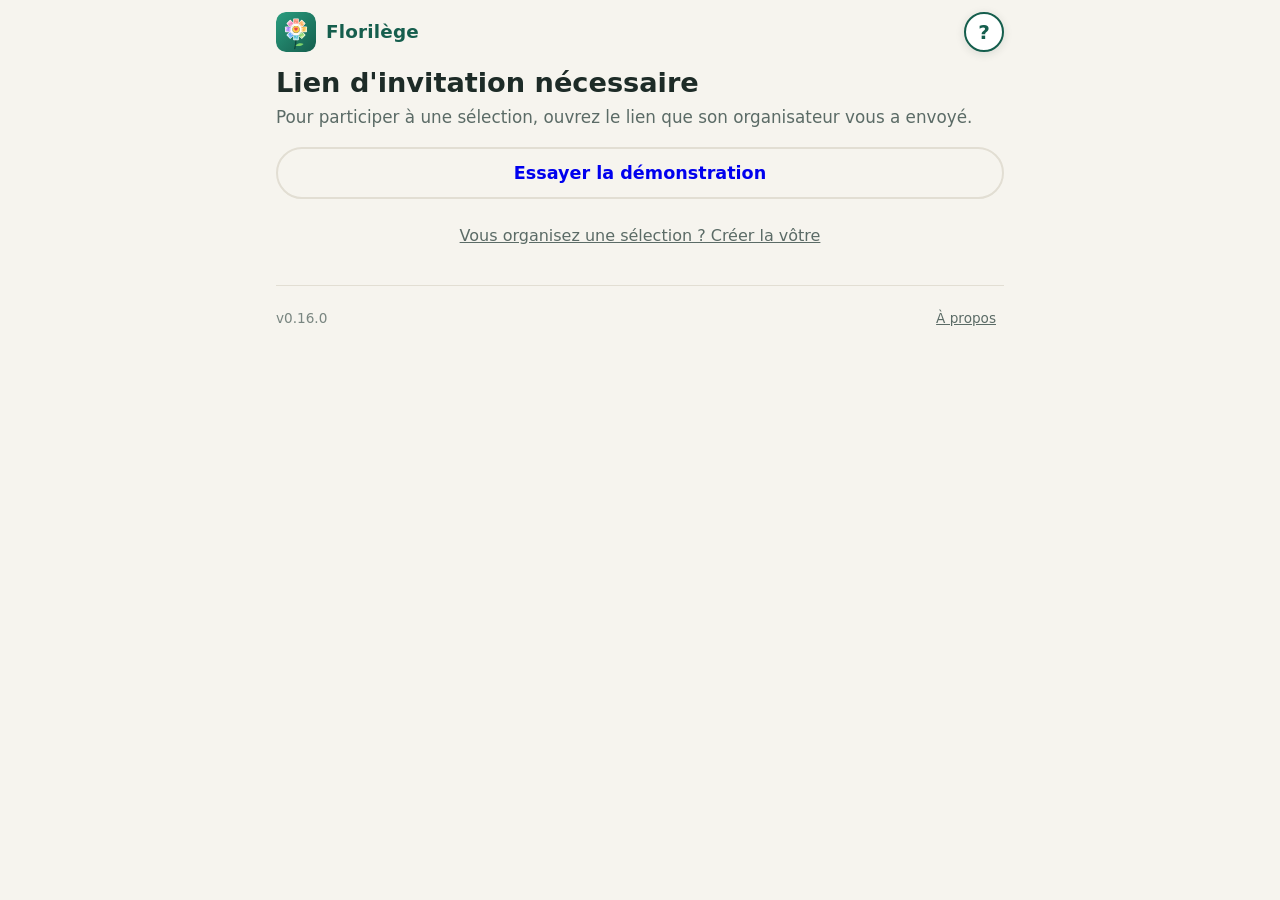
==== commit c5318023: "Cases dans les trois modes, téléchargement des photos d'origine (v0.16.0) Co-Authored-By: Claude Opu" ====
--- a/index.html
+++ b/index.html
@@ -14,8 +14,8 @@
   <link rel="icon" href="img/florilege-icone.svg" type="image/svg+xml">
   <link rel="apple-touch-icon" href="img/florilege-icone-192.png">
   <link rel="manifest" href="manifest.json">
-  <link rel="stylesheet" href="css/style.css?v=0.15.3">
-  <script type="module" src="js/app.js?v=0.15.3"></script>
+  <link rel="stylesheet" href="css/style.css?v=0.16.0">
+  <script type="module" src="js/app.js?v=0.16.0"></script>
 </head>
 <body>
   <div id="app">
--- a/css/style.css
+++ b/css/style.css
@@ -276,6 +276,13 @@
   white-space: nowrap; cursor: pointer;
 }
 .option-tri[hidden] { display: none; }
+.btn-telecharger {
+  width: 40px; height: 40px; flex: none;
+  border: 0; border-radius: 50%;
+  background: var(--surface); box-shadow: var(--ombre);
+  font-size: 1.15rem; line-height: 1;
+}
+.btn-telecharger:hover { background: var(--bord); }
 .option-tri input { width: 20px; height: 20px; accent-color: var(--vert-fonce); }
 .selecteur-mode {
   display: flex;
@@ -629,6 +636,15 @@
   pointer-events: auto; cursor: pointer;
 }
 .visionneuse-option input { width: 18px; height: 18px; margin: 0; }
+.visionneuse-telecharger { border: 0; font-size: 1rem; }
+.libelle-court { display: none; }
+/* Téléphone : plein écran plus sobre en haut (libellés courts, compteur plus petit). */
+@media (max-width: 560px) {
+  .libelle-long { display: none; }
+  .libelle-court { display: inline; }
+  .visionneuse-compteur, .visionneuse-choix, .visionneuse-option { padding: 4px 9px; font-size: .8rem; }
+  .visionneuse-haut { gap: 5px; }
+}
 .visionneuse-choix, .visionneuse-compteur {
   padding: 6px 12px;
   border-radius: 999px;
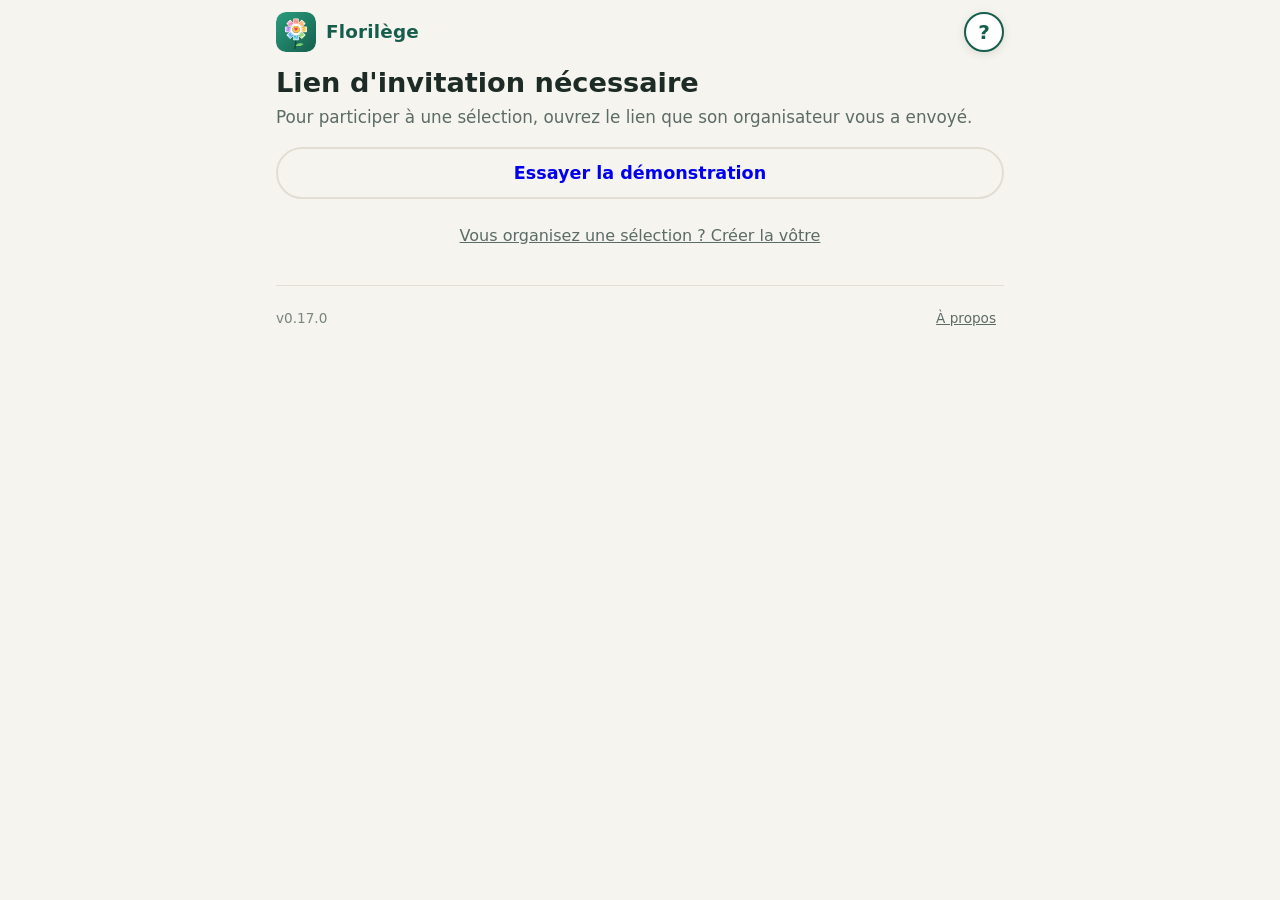
==== commit 7bb4838b: "Écartement automatique (A) et menu Afficher (v0.17.0) Co-Authored-By: Claude Opus 5.5 <noreply@anthr" ====
--- a/index.html
+++ b/index.html
@@ -14,8 +14,8 @@
   <link rel="icon" href="img/florilege-icone.svg" type="image/svg+xml">
   <link rel="apple-touch-icon" href="img/florilege-icone-192.png">
   <link rel="manifest" href="manifest.json">
-  <link rel="stylesheet" href="css/style.css?v=0.16.0">
-  <script type="module" src="js/app.js?v=0.16.0"></script>
+  <link rel="stylesheet" href="css/style.css?v=0.17.0">
+  <script type="module" src="js/app.js?v=0.17.0"></script>
 </head>
 <body>
   <div id="app">
--- a/css/style.css
+++ b/css/style.css
@@ -369,13 +369,13 @@
 /* Pourtour de couleur selon le choix : rouge = gardée, doré = coup de cœur, gris = écartée. */
 .defil[data-valeur="1"] .cadre { box-shadow: 0 0 0 6px var(--rouge), 0 8px 30px rgba(0, 0, 0, .3); }
 .defil[data-valeur="2"] .cadre { box-shadow: 0 0 0 6px var(--jaune), 0 8px 30px rgba(0, 0, 0, .3); }
-.defil[data-valeur="0"] .cadre { box-shadow: 0 0 0 6px #8a9590, 0 8px 30px rgba(0, 0, 0, .3); }
+.defil[data-valeur="0"] .cadre, .defil[data-valeur="3"] .cadre { box-shadow: 0 0 0 6px #8a9590, 0 8px 30px rgba(0, 0, 0, .3); }
 .defil:not(.centre) .cadre { box-shadow: 0 4px 14px rgba(0, 0, 0, .3); }
 .defil:not(.centre)[data-valeur="1"] .cadre { box-shadow: 0 0 0 4px var(--rouge); }
 .defil:not(.centre)[data-valeur="2"] .cadre { box-shadow: 0 0 0 4px var(--jaune); }
-.defil:not(.centre)[data-valeur="0"] .cadre { box-shadow: 0 0 0 4px #8a9590; }
-.defil[data-valeur="0"] img { opacity: .55; filter: grayscale(.8); }
-.defil.centre[data-valeur="0"] img { opacity: .75; filter: grayscale(1); }
+.defil:not(.centre)[data-valeur="0"] .cadre, .defil:not(.centre)[data-valeur="3"] .cadre { box-shadow: 0 0 0 4px #8a9590; }
+.defil[data-valeur="0"] img, .defil[data-valeur="3"] img { opacity: .55; filter: grayscale(.8); }
+.defil.centre[data-valeur="0"] img, .defil.centre[data-valeur="3"] img { opacity: .75; filter: grayscale(1); }
 
 /* Pastille du choix (· / ❤️ / ⭐ / ✖️) en haut à gauche : la toucher change le choix. */
 .choix {
@@ -525,8 +525,8 @@
 }
 .vignette .ouvrir { display: block; width: 100%; height: 100%; padding: 0; border: 0; background: none; }
 .vignette img { width: 100%; height: 100%; object-fit: cover; display: block; }
-.vignette[data-valeur="0"] { border-color: #8a9590; }
-.vignette[data-valeur="0"] img { opacity: .45; filter: grayscale(.7); }
+.vignette[data-valeur="0"], .vignette[data-valeur="3"] { border-color: #8a9590; }
+.vignette[data-valeur="0"] img, .vignette[data-valeur="3"] img { opacity: .45; filter: grayscale(.7); }
 .vignette[data-valeur="1"] { border-color: var(--rouge); }
 .vignette[data-valeur="2"] { border-color: var(--jaune); }
 .vignette.courante { outline: 3px solid var(--vert); outline-offset: 2px; }
@@ -604,8 +604,8 @@
 /* Pourtour de couleur selon le choix, comme en mode photo. */
 .zoom-cadre[data-valeur="1"] { box-shadow: 0 0 0 6px var(--rouge); }
 .zoom-cadre[data-valeur="2"] { box-shadow: 0 0 0 6px var(--jaune); }
-.zoom-cadre[data-valeur="0"] { box-shadow: 0 0 0 6px #8a9590; }
-.zoom-cadre[data-valeur="0"] img { opacity: .75; filter: grayscale(1); }
+.zoom-cadre[data-valeur="0"], .zoom-cadre[data-valeur="3"] { box-shadow: 0 0 0 6px #8a9590; }
+.zoom-cadre[data-valeur="0"] img, .zoom-cadre[data-valeur="3"] img { opacity: .75; filter: grayscale(1); }
 .zoom img {
   width: 100%; height: 100%;
   object-fit: contain;
@@ -902,3 +902,48 @@
 .tuto-nav { display: flex; gap: 10px; }
 .tuto-nav .tuto-btn { margin: 0; min-height: 46px; font-size: 1rem; }
 .tuto-btn:disabled { opacity: .4; }
+
+/* « A » : écartée automatiquement (même gris que ✖️, lettre A dans la pastille). */
+.defil[data-valeur="3"] .choix, .vignette[data-valeur="3"] .pastille { font-weight: 800; font-family: system-ui, sans-serif; color: #5b6b66; }
+.pilule.auto { color: #5b6b66; }
+.bouton-ecartement { margin: 14px 0; }
+
+/* Menu « Afficher » : choix des photos montrées (⭐ ❤️ ⊙ ✖️ A). */
+.menu-filtre { position: relative; }
+.menu-filtre summary {
+  list-style: none; cursor: pointer;
+  display: flex; align-items: center; gap: 4px;
+  min-height: 36px; padding: 0 12px;
+  border-radius: 999px;
+  background: var(--surface); box-shadow: var(--ombre);
+  font-size: .9rem; font-weight: 600; white-space: nowrap;
+}
+.menu-filtre summary::-webkit-details-marker { display: none; }
+.menu-filtre-liste {
+  position: absolute; top: calc(100% + 6px); left: 0; z-index: 40;
+  min-width: 250px; padding: 8px;
+  border-radius: 14px;
+  background: var(--surface); color: var(--texte);
+  box-shadow: 0 10px 30px rgba(0, 0, 0, .3);
+}
+.menu-filtre-choix { display: flex; align-items: center; gap: 8px; min-height: 40px; padding: 0 6px; border-radius: 8px; cursor: pointer; font-weight: 500; }
+.menu-filtre-choix:hover { background: var(--bord); }
+.menu-filtre-choix input { width: 20px; height: 20px; accent-color: var(--vert-fonce); }
+.menu-filtre-icone { width: 1.5em; text-align: center; font-weight: 800; }
+.menu-filtre-raccourcis { display: flex; gap: 6px; margin-top: 6px; padding-top: 6px; border-top: 1px solid var(--bord); }
+.menu-filtre-raccourcis button { flex: 1; min-height: 34px; border: 0; border-radius: 999px; background: var(--bord); font-weight: 600; }
+.menu-filtre.sombre summary { background: rgba(0, 0, 0, .55); color: #fff; box-shadow: none; pointer-events: auto; }
+.menu-filtre.sombre { pointer-events: auto; }
+@media (max-width: 560px) { .menu-filtre-libelle { display: none; } .menu-filtre summary { padding: 0 9px; font-size: .82rem; } }
+
+/* Fenêtre d'écartement automatique */
+.ecartement-titre { flex: 1; margin: 0; font-size: 1.15rem; }
+.ecartement-liste { display: flex; flex-direction: column; gap: 2px; margin: 6px 0 10px; }
+.ecartement-personne { display: flex; align-items: center; gap: 10px; min-height: 42px; padding: 0 8px; border-radius: 10px; cursor: pointer; }
+.ecartement-personne:hover { background: var(--bord); }
+.ecartement-personne input { width: 20px; height: 20px; accent-color: var(--vert-fonce); }
+.ecartement-nom { flex: 1; font-weight: 600; }
+.ecartement-stats { color: var(--texte-doux); font-size: .85rem; font-variant-numeric: tabular-nums; }
+.ecartement-message { min-height: 1.4em; color: var(--texte-doux); }
+.ecartement-boutons { display: flex; flex-direction: column; gap: 0; }
+.ecartement-boutons button { margin: 6px 0; }
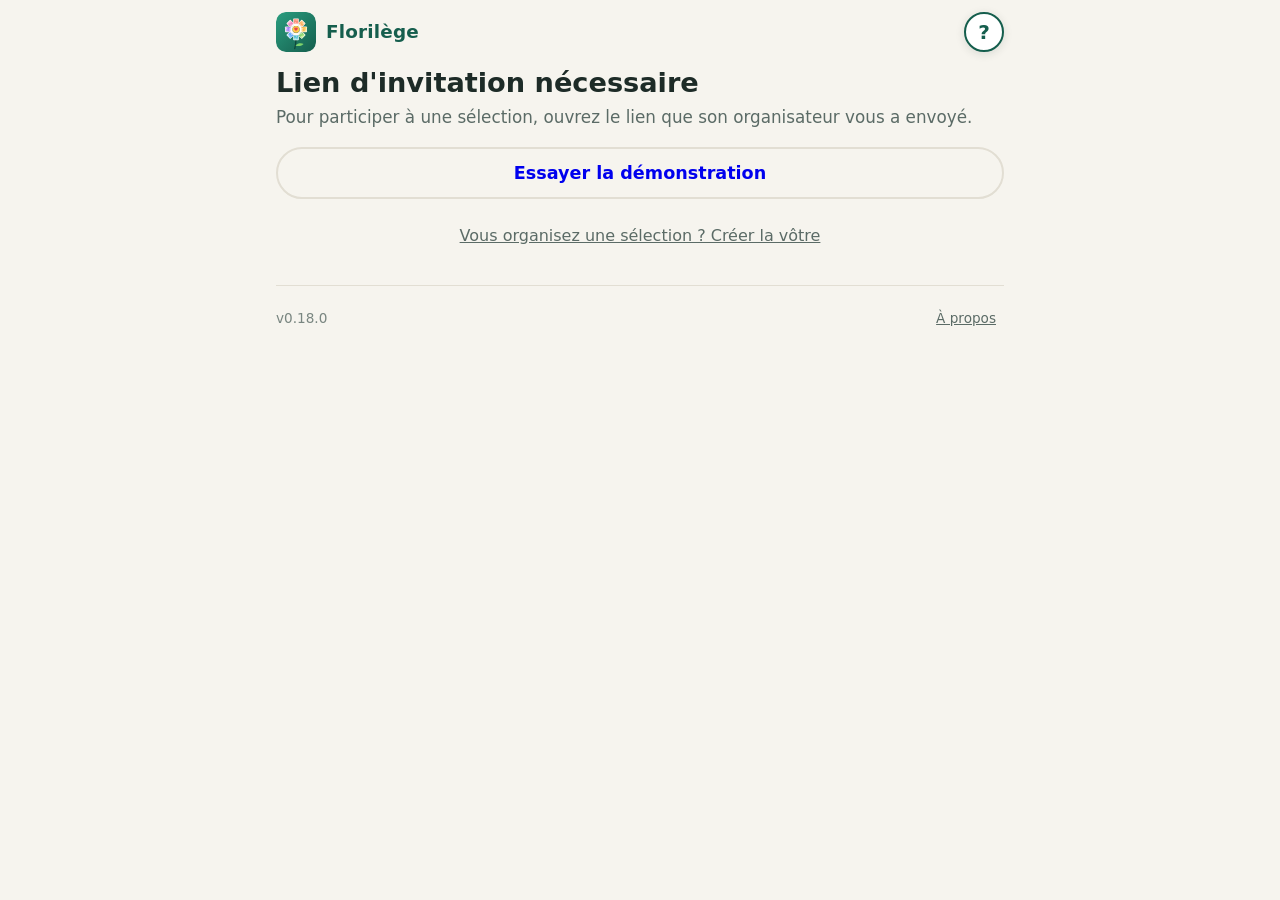
==== commit b021a947: "Tags des photos : panneau, gestion, filtre, écartement (v0.18.0) Co-Authored-By: Claude Opus 5.5 <no" ====
--- a/index.html
+++ b/index.html
@@ -14,8 +14,8 @@
   <link rel="icon" href="img/florilege-icone.svg" type="image/svg+xml">
   <link rel="apple-touch-icon" href="img/florilege-icone-192.png">
   <link rel="manifest" href="manifest.json">
-  <link rel="stylesheet" href="css/style.css?v=0.17.0">
-  <script type="module" src="js/app.js?v=0.17.0"></script>
+  <link rel="stylesheet" href="css/style.css?v=0.18.0">
+  <script type="module" src="js/app.js?v=0.18.0"></script>
 </head>
 <body>
   <div id="app">
--- a/css/style.css
+++ b/css/style.css
@@ -947,3 +947,79 @@
 .ecartement-message { min-height: 1.4em; color: var(--texte-doux); }
 .ecartement-boutons { display: flex; flex-direction: column; gap: 0; }
 .ecartement-boutons button { margin: 6px 0; }
+
+/* ---------------------------------------------------------------- tags */
+
+.zoom-cadre { position: relative; }
+/* Bouton 🏷 en bas à droite de la photo ; étiquettes des tags en bas à gauche. */
+.btn-tags {
+  position: absolute; right: 6px; bottom: 6px; z-index: 3;
+  width: 44px; height: 44px;
+  display: grid; place-items: center;
+  border: 0; border-radius: 50%;
+  background: rgba(255, 255, 255, .6);
+  font-size: 1.25rem; line-height: 1;
+  box-shadow: 0 1px 4px rgba(0, 0, 0, .3);
+  filter: grayscale(1); opacity: .85;
+}
+.btn-tags.actif { background: rgba(255, 255, 255, .95); filter: none; opacity: 1; }
+.btn-tags:active { transform: scale(.88); }
+.defil:not(.centre) .btn-tags { display: none; }
+.tags-photo {
+  position: absolute; left: 6px; bottom: 8px; right: 58px; z-index: 2;
+  display: flex; flex-wrap: wrap-reverse; gap: 4px;
+  pointer-events: none;
+}
+.tags-photo .tag {
+  padding: 2px 8px;
+  border-radius: 999px;
+  background: rgba(0, 0, 0, .6); color: #fff;
+  font-size: .78rem; font-weight: 600;
+  white-space: nowrap;
+}
+.defil:not(.centre) .tags-photo { display: none; }
+.zoom-cadre img { position: relative; }
+.zoom-cadre .tags-photo, .zoom-cadre .btn-tags { position: absolute; }
+
+/* Imagettes : petit 🏷 sur les photos taguées. */
+.tag-mini { position: absolute; left: 6px; bottom: 6px; font-size: 1rem; display: none; pointer-events: none; filter: drop-shadow(0 0 2px rgba(0, 0, 0, .7)); }
+.vignette.taguee .tag-mini { display: block; }
+
+/* Panneau vertical, à droite de l'écran : tags à cocher, bouton de gestion en bas. */
+.panneau-tags {
+  position: fixed; top: 0; right: 0; bottom: 0; z-index: 45;
+  width: min(280px, 78vw);
+  display: flex; flex-direction: column;
+  padding: max(14px, env(safe-area-inset-top)) 12px max(14px, env(safe-area-inset-bottom));
+  background: var(--surface); color: var(--texte);
+  box-shadow: -8px 0 30px rgba(0, 0, 0, .35);
+  animation: panneau-entre .2s ease-out;
+  transition: transform .2s, opacity .2s;
+}
+.panneau-tags.ferme { transform: translateX(100%); opacity: 0; }
+@keyframes panneau-entre { from { transform: translateX(100%); } }
+.tags-titre { font-weight: 800; font-size: 1.05rem; margin: 0 4px 8px; }
+.tags-liste { flex: 1; min-height: 0; overflow-y: auto; }
+.tags-choix { display: flex; align-items: center; gap: 10px; min-height: 46px; padding: 0 8px; border-radius: 10px; cursor: pointer; font-weight: 600; }
+.tags-choix:hover { background: var(--bord); }
+.tags-choix input { width: 22px; height: 22px; accent-color: var(--vert-fonce); flex: none; }
+.tags-vide { color: var(--texte-doux); padding: 0 6px; }
+.tags-gerer { margin: 8px 0 0; min-height: 46px; font-size: 1rem; }
+
+/* Fenêtre de gestion */
+.tags-gestion-liste { display: flex; flex-direction: column; gap: 4px; margin: 8px 0 12px; }
+.tags-ligne { display: flex; align-items: center; gap: 8px; }
+.tags-ligne input[type="checkbox"] { width: 22px; height: 22px; accent-color: var(--vert-fonce); flex: none; }
+.tags-ligne input[type="text"], .rangee-ajout input {
+  flex: 1; min-width: 0; min-height: 40px; padding: 0 10px;
+  border: 1px solid var(--bord); border-radius: 10px;
+  background: var(--fond); color: var(--texte); font-size: .95rem;
+}
+.btn-ordre { width: 38px; height: 38px; flex: none; border: 0; border-radius: 50%; background: var(--bord); font-size: 1.05rem; }
+.btn-ordre:disabled { opacity: .3; }
+.rangee-ajout { display: flex; gap: 8px; align-items: center; }
+.rangee-ajout .btn-principal.petit { flex: none; }
+
+/* Menu « Afficher » : partie tags */
+.menu-filtre-sous-titre { margin: 8px 6px 2px; padding-top: 6px; border-top: 1px solid var(--bord); font-size: .8rem; color: var(--texte-doux); }
+.menu-filtre-liste { max-height: min(70vh, 520px); overflow-y: auto; }
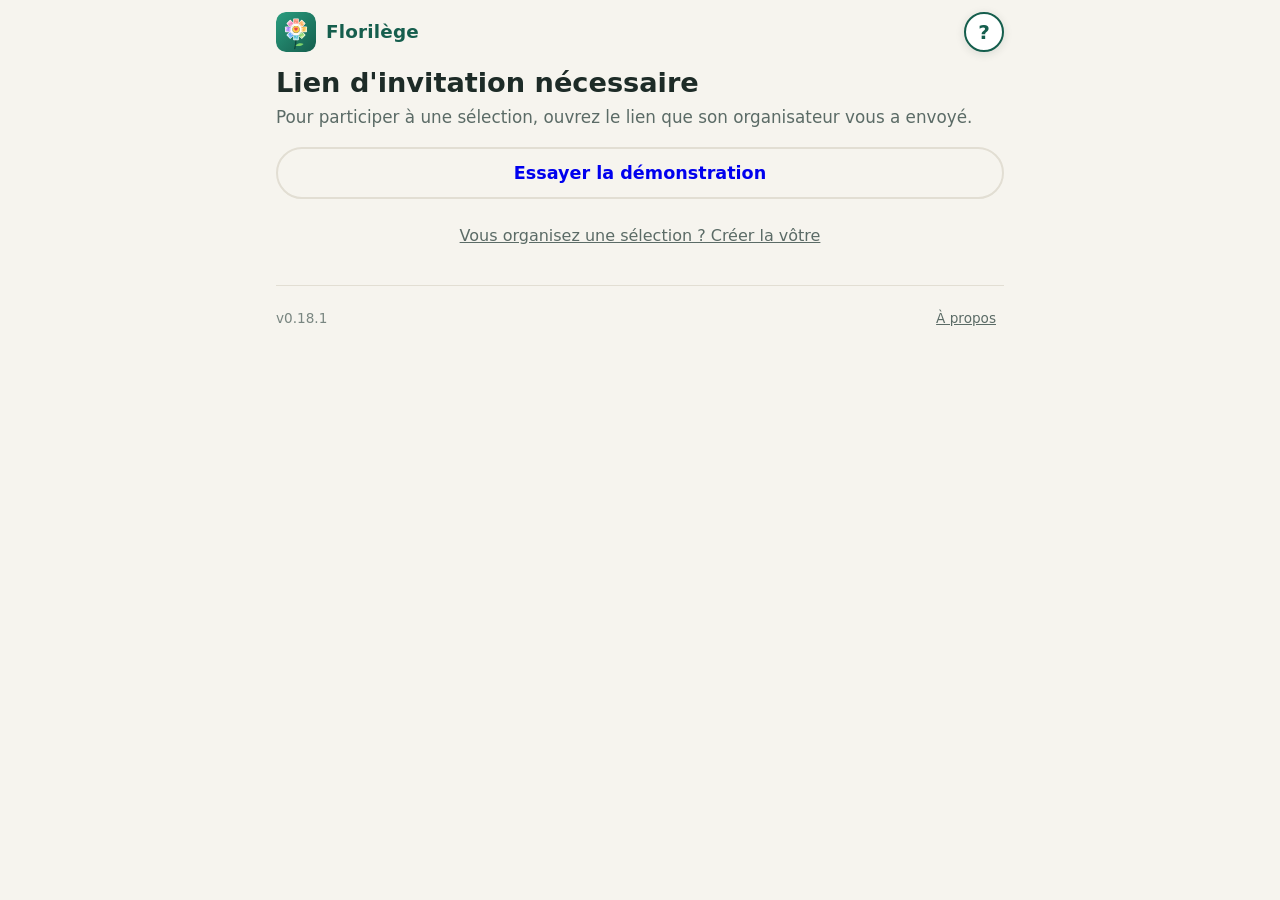
==== commit 145db168: "Suppression d'un tag (v0.18.1) Co-Authored-By: Claude Opus 5.5 <noreply@anthropic.com> Claude-Sessio" ====
--- a/index.html
+++ b/index.html
@@ -14,8 +14,8 @@
   <link rel="icon" href="img/florilege-icone.svg" type="image/svg+xml">
   <link rel="apple-touch-icon" href="img/florilege-icone-192.png">
   <link rel="manifest" href="manifest.json">
-  <link rel="stylesheet" href="css/style.css?v=0.18.0">
-  <script type="module" src="js/app.js?v=0.18.0"></script>
+  <link rel="stylesheet" href="css/style.css?v=0.18.1">
+  <script type="module" src="js/app.js?v=0.18.1"></script>
 </head>
 <body>
   <div id="app">
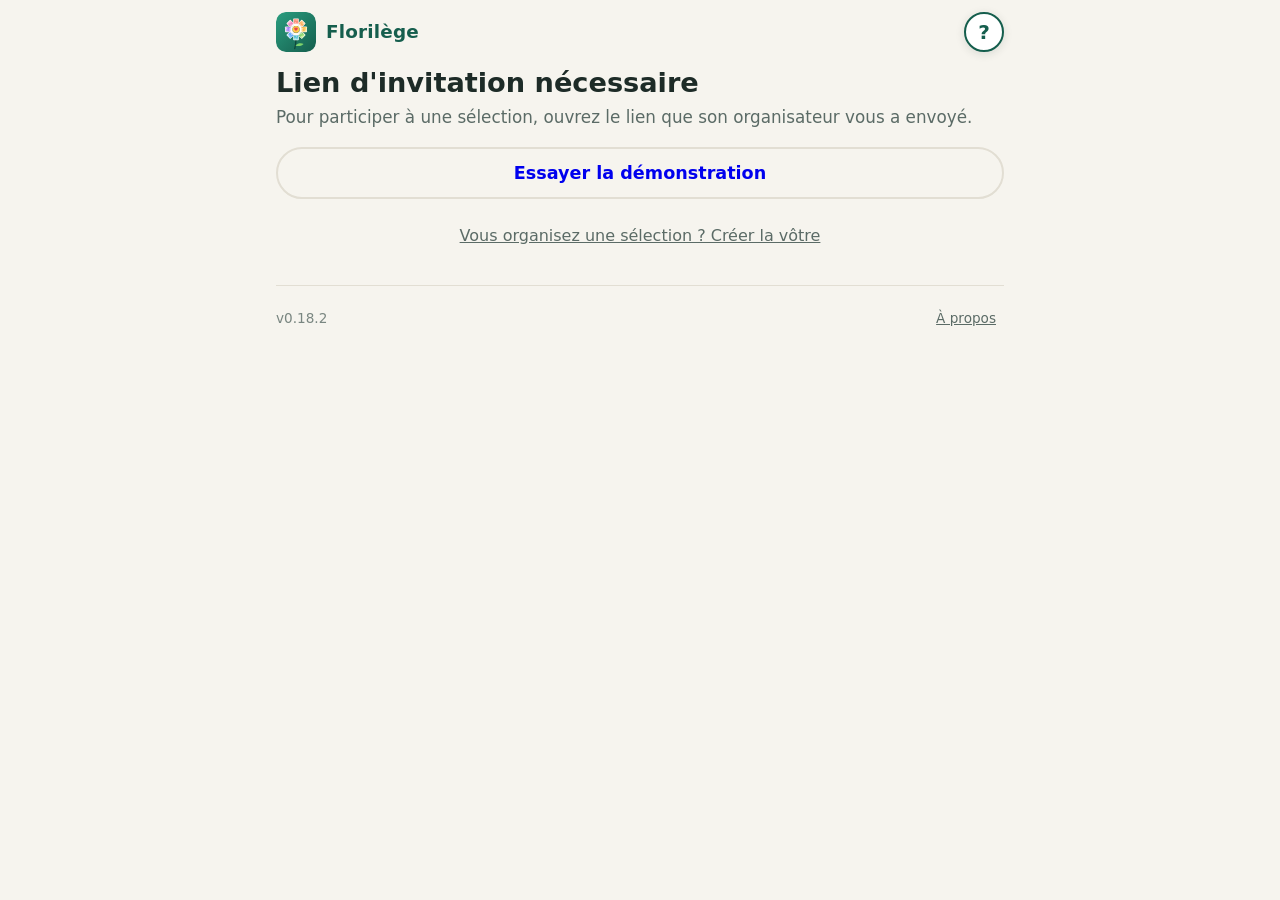
==== commit 87805e02: "Panneau des tags plus étroit, photo réduite à côté (v0.18.2) Co-Authored-By: Claude Opus 5.5 <norepl" ====
--- a/index.html
+++ b/index.html
@@ -14,8 +14,8 @@
   <link rel="icon" href="img/florilege-icone.svg" type="image/svg+xml">
   <link rel="apple-touch-icon" href="img/florilege-icone-192.png">
   <link rel="manifest" href="manifest.json">
-  <link rel="stylesheet" href="css/style.css?v=0.18.1">
-  <script type="module" src="js/app.js?v=0.18.1"></script>
+  <link rel="stylesheet" href="css/style.css?v=0.18.2">
+  <script type="module" src="js/app.js?v=0.18.2"></script>
 </head>
 <body>
   <div id="app">
--- a/css/style.css
+++ b/css/style.css
@@ -985,12 +985,17 @@
 .tag-mini { position: absolute; left: 6px; bottom: 6px; font-size: 1rem; display: none; pointer-events: none; filter: drop-shadow(0 0 2px rgba(0, 0, 0, .7)); }
 .vignette.taguee .tag-mini { display: block; }
 
-/* Panneau vertical, à droite de l'écran : tags à cocher, bouton de gestion en bas. */
+/* Panneau vertical, à droite de l'écran (un quart de la largeur au plus) : tags à cocher, gestion en bas.
+   Pendant qu'il est ouvert, l'écran de tri et la visionneuse se réduisent pour que la photo reste visible. */
+:root { --largeur-tags: clamp(104px, 25vw, 240px); }
+body.avec-tags .ecran-tri { padding-right: calc(var(--largeur-tags) + 6px); transition: padding-right .2s; }
+body.avec-tags .zoom { right: var(--largeur-tags); }
 .panneau-tags {
   position: fixed; top: 0; right: 0; bottom: 0; z-index: 45;
-  width: min(280px, 78vw);
+  width: var(--largeur-tags);
+  box-sizing: border-box;
   display: flex; flex-direction: column;
-  padding: max(14px, env(safe-area-inset-top)) 12px max(14px, env(safe-area-inset-bottom));
+  padding: max(10px, env(safe-area-inset-top)) 6px max(10px, env(safe-area-inset-bottom));
   background: var(--surface); color: var(--texte);
   box-shadow: -8px 0 30px rgba(0, 0, 0, .35);
   animation: panneau-entre .2s ease-out;
@@ -998,13 +1003,19 @@
 }
 .panneau-tags.ferme { transform: translateX(100%); opacity: 0; }
 @keyframes panneau-entre { from { transform: translateX(100%); } }
-.tags-titre { font-weight: 800; font-size: 1.05rem; margin: 0 4px 8px; }
+.tags-titre { font-weight: 800; font-size: .9rem; margin: 0 4px 6px; }
 .tags-liste { flex: 1; min-height: 0; overflow-y: auto; }
-.tags-choix { display: flex; align-items: center; gap: 10px; min-height: 46px; padding: 0 8px; border-radius: 10px; cursor: pointer; font-weight: 600; }
+.tags-choix {
+  display: flex; align-items: center; gap: 6px;
+  min-height: 38px; padding: 2px 4px;
+  border-radius: 8px; cursor: pointer;
+  font-size: .82rem; font-weight: 600; line-height: 1.15;
+  overflow-wrap: anywhere;
+}
 .tags-choix:hover { background: var(--bord); }
-.tags-choix input { width: 22px; height: 22px; accent-color: var(--vert-fonce); flex: none; }
-.tags-vide { color: var(--texte-doux); padding: 0 6px; }
-.tags-gerer { margin: 8px 0 0; min-height: 46px; font-size: 1rem; }
+.tags-choix input { width: 18px; height: 18px; margin: 0; accent-color: var(--vert-fonce); flex: none; }
+.tags-vide { color: var(--texte-doux); padding: 0 4px; font-size: .8rem; }
+.tags-gerer { margin: 6px 0 0; min-height: 40px; font-size: .85rem; padding: 0 4px; }
 
 /* Fenêtre de gestion */
 .tags-gestion-liste { display: flex; flex-direction: column; gap: 4px; margin: 8px 0 12px; }
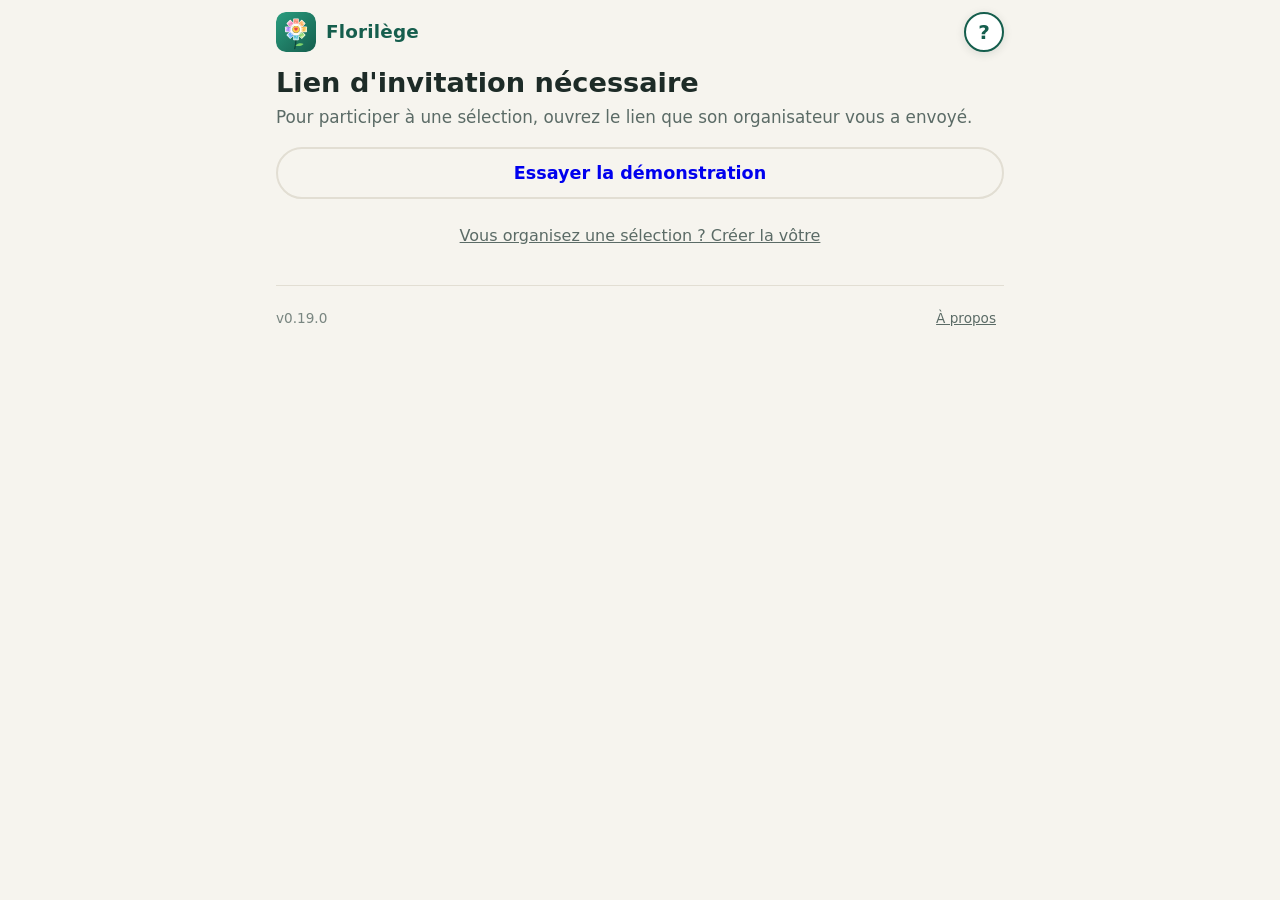
==== commit db37741f: "Bouton Annuler la dernière action et Ctrl+Z (v0.19.0) Co-Authored-By: Claude Opus 5.5 <noreply@anthr" ====
--- a/index.html
+++ b/index.html
@@ -14,8 +14,8 @@
   <link rel="icon" href="img/florilege-icone.svg" type="image/svg+xml">
   <link rel="apple-touch-icon" href="img/florilege-icone-192.png">
   <link rel="manifest" href="manifest.json">
-  <link rel="stylesheet" href="css/style.css?v=0.18.2">
-  <script type="module" src="js/app.js?v=0.18.2"></script>
+  <link rel="stylesheet" href="css/style.css?v=0.19.0">
+  <script type="module" src="js/app.js?v=0.19.0"></script>
 </head>
 <body>
   <div id="app">
--- a/css/style.css
+++ b/css/style.css
@@ -283,6 +283,9 @@
   font-size: 1.15rem; line-height: 1;
 }
 .btn-telecharger:hover { background: var(--bord); }
+.btn-annuler { font-size: 1.35rem; font-weight: 700; color: var(--texte); }
+.btn-annuler:disabled { opacity: .35; cursor: default; }
+.visionneuse-option.btn-annuler { color: #fff; font-size: 1.1rem; }
 .option-tri input { width: 20px; height: 20px; accent-color: var(--vert-fonce); }
 .selecteur-mode {
   display: flex;
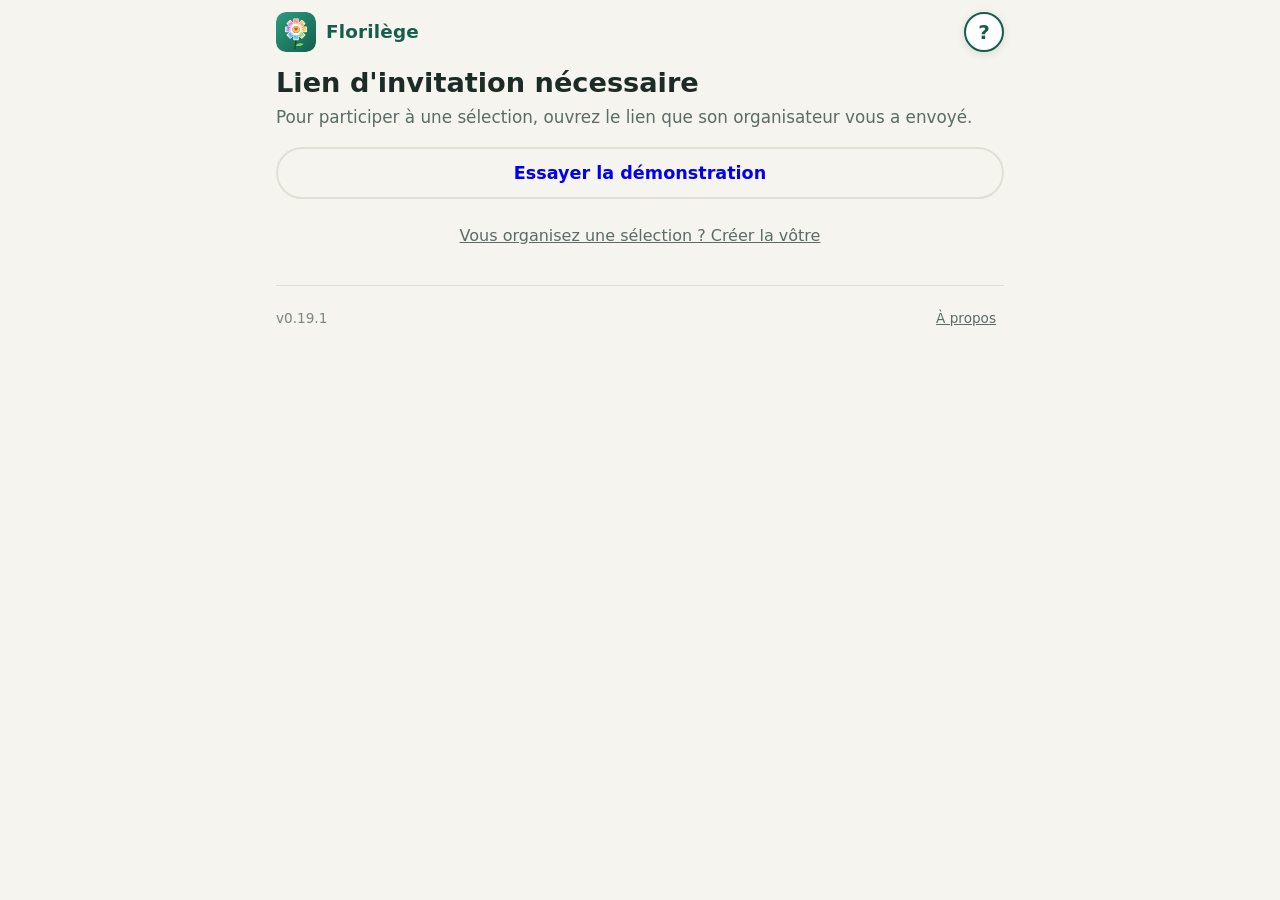
==== commit 181600ed: "Annulation gardée d'une année à l'autre, bouton sur la même ligne sur téléphone (v0.19.1) Co-Authore" ====
--- a/index.html
+++ b/index.html
@@ -14,8 +14,8 @@
   <link rel="icon" href="img/florilege-icone.svg" type="image/svg+xml">
   <link rel="apple-touch-icon" href="img/florilege-icone-192.png">
   <link rel="manifest" href="manifest.json">
-  <link rel="stylesheet" href="css/style.css?v=0.19.0">
-  <script type="module" src="js/app.js?v=0.19.0"></script>
+  <link rel="stylesheet" href="css/style.css?v=0.19.1">
+  <script type="module" src="js/app.js?v=0.19.1"></script>
 </head>
 <body>
   <div id="app">
--- a/css/style.css
+++ b/css/style.css
@@ -242,7 +242,11 @@
   .icone-mode { display: none; }
   .tri-entete .selecteur-mode { flex: 0 1 220px; }
   .tri-entete .selecteur-mode button { font-size: .82rem; padding: 0 4px; }
-  .ligne-modes { gap: 0 12px; }
+  .ligne-modes { gap: 0 8px; flex-wrap: nowrap; }
+  .ligne-modes .option-tri .libelle-long { display: none; }
+  .ligne-modes .option-tri .libelle-court { display: inline; }
+  .btn-telecharger { width: 38px; height: 38px; }
+  body.avec-tags .ligne-modes { flex-wrap: wrap; }
   .option-tri { font-size: .85rem; }
 }
 .tri-entete .selecteur-mode button { padding: 0 8px; }
